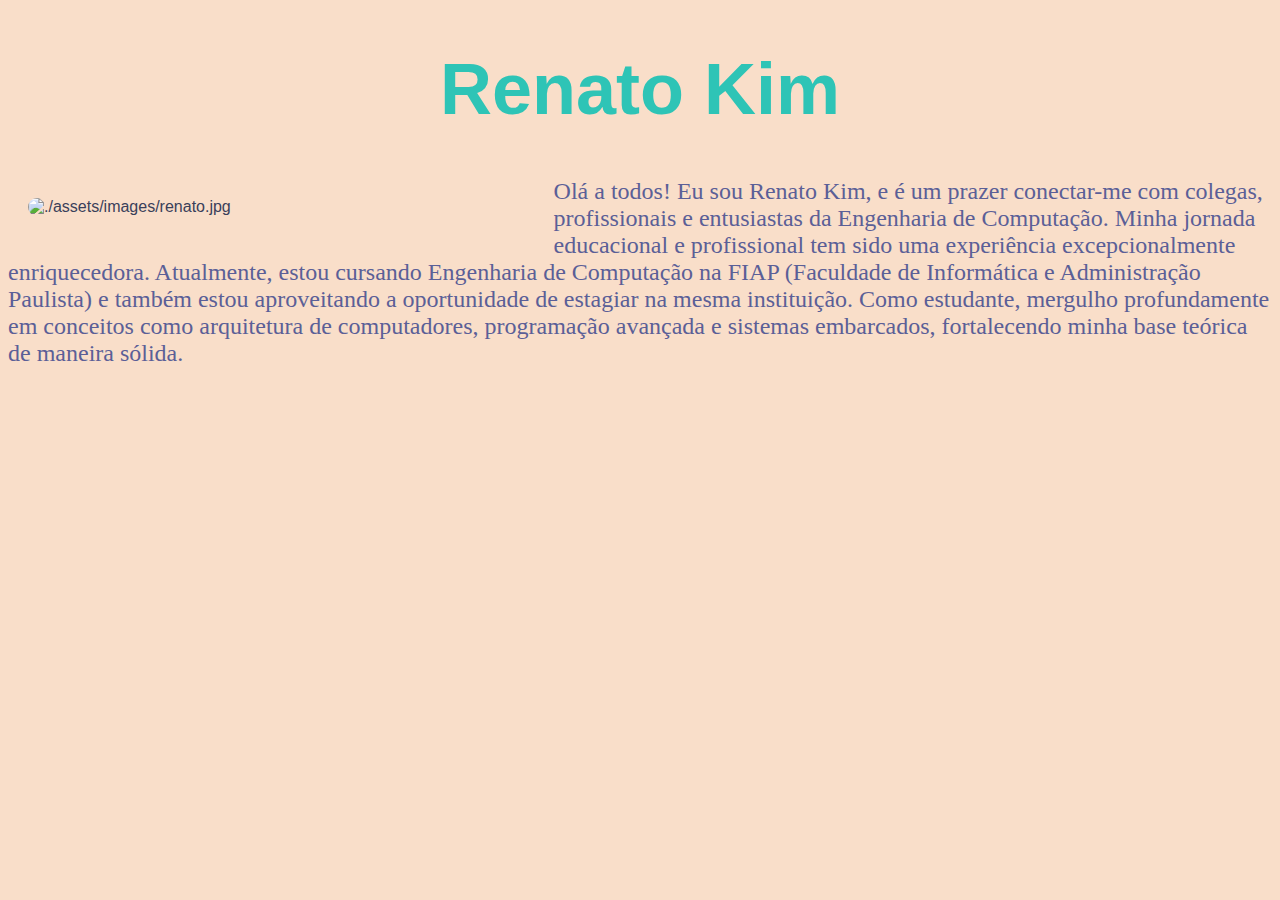
==== portfoliokim.html @ ac8f3348 "a" ====
<!DOCTYPE html>
<html lang="en">
<head>
    <meta charset="UTF-8">
    <meta name="viewport" content="width=device-width, initial-scale=1.0">
    <title>Renato Kim</title>
    <link rel="stylesheet" href="./assets/css/style.css">
</head>
<body>
    <h1>Renato Kim</h1>

    <div class ='columnL'>
        <img src="" alt="./assets/images/renato.jpg">
    </div>

    <p>
        Olá a todos! Eu sou Renato Kim, e é um prazer conectar-me com colegas, profissionais e entusiastas da Engenharia de Computação. Minha jornada educacional e profissional tem sido uma experiência excepcionalmente enriquecedora.

        Atualmente, estou cursando Engenharia de Computação na FIAP (Faculdade de Informática e Administração Paulista) e também estou aproveitando a oportunidade de estagiar na mesma instituição. Como estudante, mergulho profundamente em conceitos como arquitetura de computadores, programação avançada e sistemas embarcados, fortalecendo minha base teórica de maneira sólida.
    </p>
    
</body>
</html>
---- assets/css/style.css ----
img{
    display: block;
    max-width: 100%;
    border-radius: 20px;
    margin: 0px;
}

h1 {
    font-family: Verdana, Geneva, Tahoma, sans-serif;
    font-weight: 800;
    font-size: 72px;
    color: #2EC4B6;
    text-align: center;
}

h2 {
    font-family: Verdana, Geneva, Tahoma, sans-serif;
    font-weight: 600;
    font-size: 48px;
    color: #2EC4B6;
}

h3 {
    font-family: Verdana, Geneva, Tahoma, sans-serif;
    font-weight: 500;
    font-size: 48px;
    color: #2EC4B6;
}

h4 {
    font-family: Verdana, Geneva, Tahoma, sans-serif;
    font-weight: 500;
    font-size: 48px;
    color: #2EC4B6;
}

h5 {
    text-align: center;
    font-family: Verdana, Geneva, Tahoma, sans-serif;
    font-weight: 500;
    font-size: 48px;
    color: #2EC4B6;
}

h6 {
    font-family: Verdana, Geneva, Tahoma, sans-serif;
    font-weight: 400;
    font-size: 36px;
    color: #2EC4B6;
}


body {
    background-color: #F9DEC9;
    font-family: 'Lexend Deca', sans-serif;
    color: #3A405A;
}

p {
    font-family: 'Times New Roman', Times, serif;
    font-weight: 300;
    font-size: 24px;
    color : #5B5F97;
}

ol {
    font-family: 'Verdana, Geneva, Tahoma, sans-serif';
    font-weight: 400;
    font-size: 24px;
    color: #2EC4B6;
}

ul {
    font-family: 'Times New Roman', Times, serif;
    font-weight: 200;
    font-size: 24px;
    color : #5B5F97;    
}

.column {
    float: right;
    width: 40%;
    padding: 0px;
    margin: 20px;
}

.columnL {
    float: left;
    width: 40%;
    padding: 0px;
    margin: 20px;
}

.coluna {
    display: flex;
    justify-content: space-around;
    margin: 5vh auto;
    width: 70%;
 }
 
 .imagens{
     width: 45%;
     border-radius: 20px;
 }
.text {
    display: flex;
    justify-content: space-around;
    align-items: center;
    font-family: 'Times New Roman', Times, serif;
    font-weight: 150;
    font-size: 24px;
    color: #5B5F97;
    margin: 20px;

}

.nameProfile{
    text-align: center;
}

.links{
    margin-top: 20px;
}

.link{
    text-decoration: none;
    text-align: center;
    display: block;
    color: #5B5F97;
}

.link:hover{
    color: aliceblue;
}

.imagenProfile{
    width: 300px;
    height: 400px;
    object-fit: cover;
}
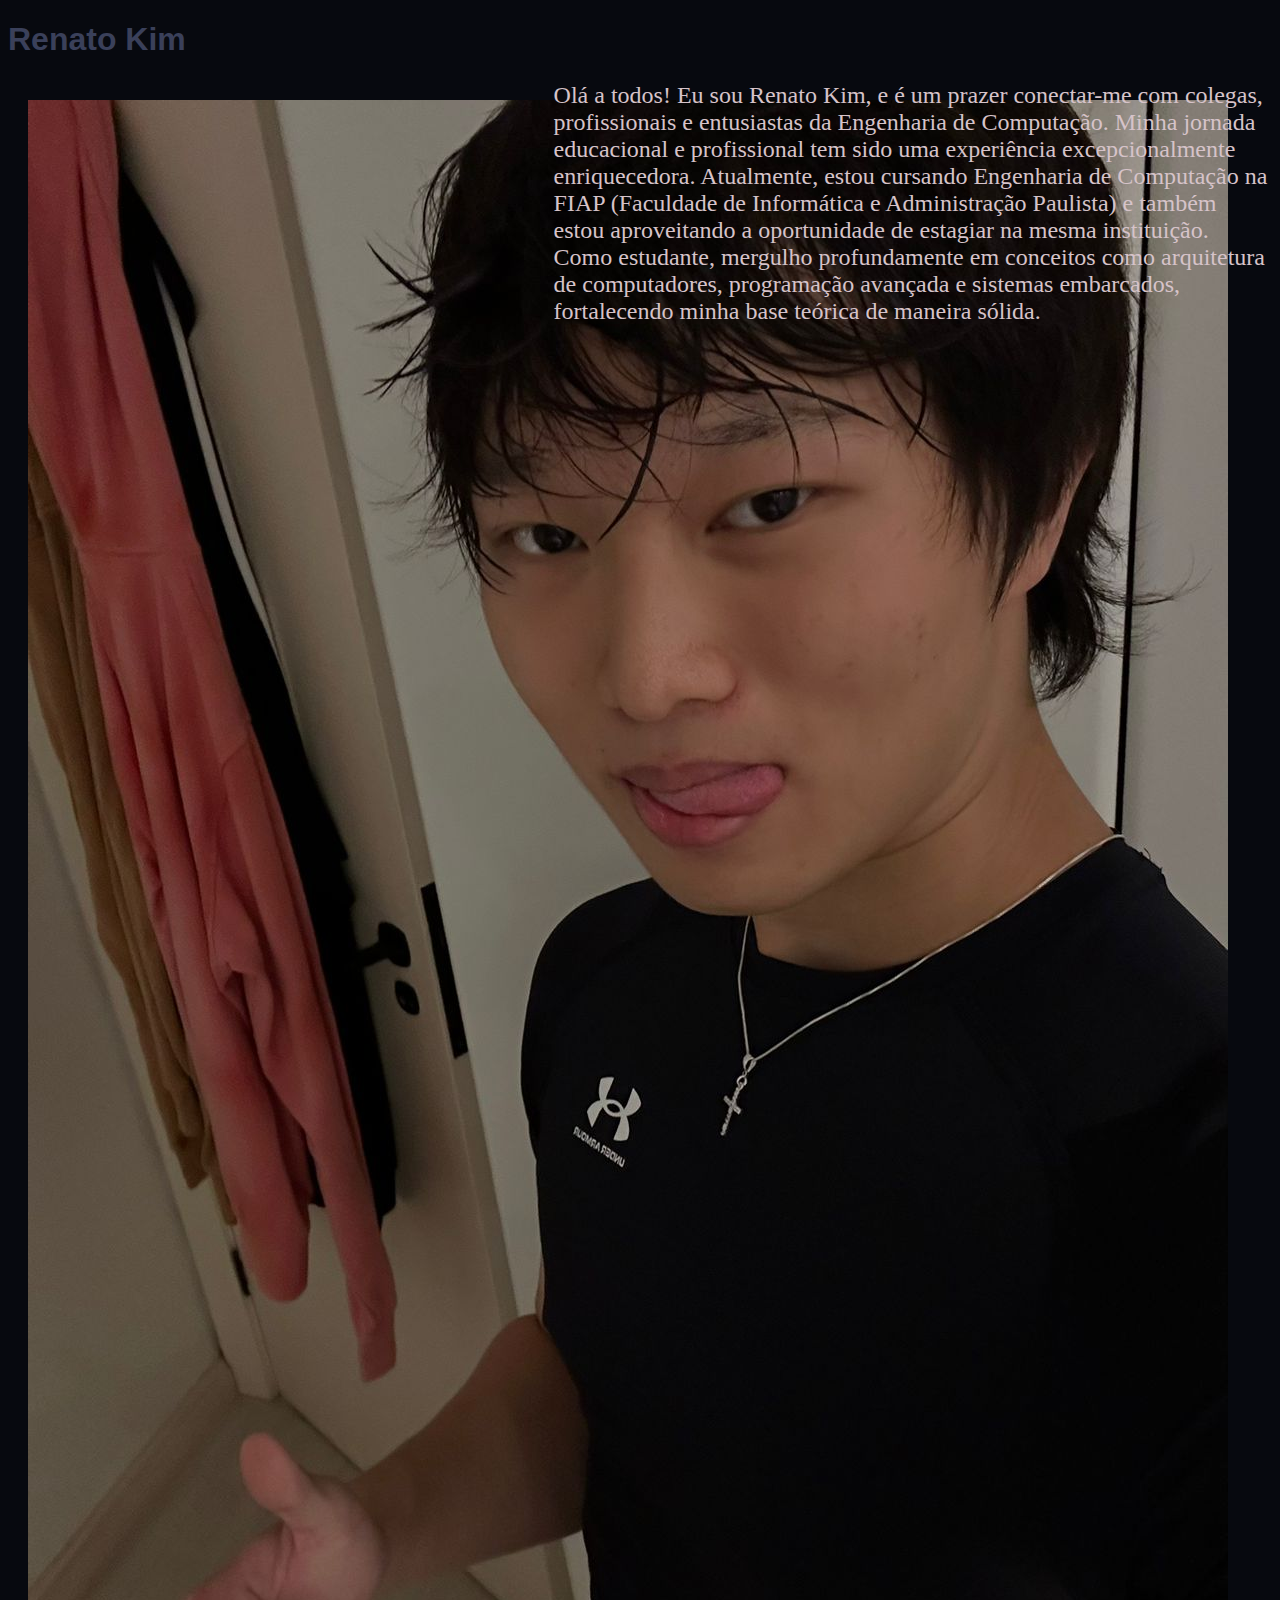
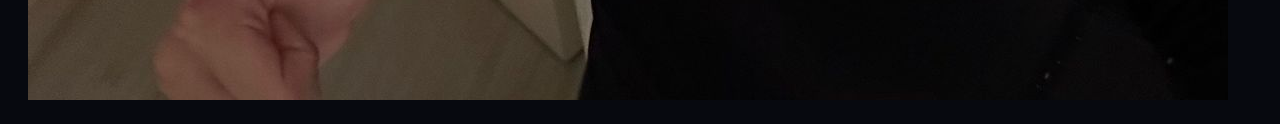
==== commit 7d5c1341: "a" ====
--- a/portfoliokim.html
+++ b/portfoliokim.html
@@ -4,20 +4,20 @@
     <meta charset="UTF-8">
     <meta name="viewport" content="width=device-width, initial-scale=1.0">
     <title>Renato Kim</title>
-    <link rel="stylesheet" href="./assets/css/style.css">
+    <link rel="stylesheet" href="./assets/css/styleportfolio.css">
 </head>
 <body>
     <h1>Renato Kim</h1>
 
-    <div class ='columnL'>
-        <img src="" alt="./assets/images/renato.jpg">
+    <div class ='redondo'>
+        <img src="./assets/images/r.png" alt="">
     </div>
 
-    <p>
-        Olá a todos! Eu sou Renato Kim, e é um prazer conectar-me com colegas, profissionais e entusiastas da Engenharia de Computação. Minha jornada educacional e profissional tem sido uma experiência excepcionalmente enriquecedora.
+        <p>
+            Olá a todos! Eu sou Renato Kim, e é um prazer conectar-me com colegas, profissionais e entusiastas da Engenharia de Computação. Minha jornada educacional e profissional tem sido uma experiência excepcionalmente enriquecedora.
 
-        Atualmente, estou cursando Engenharia de Computação na FIAP (Faculdade de Informática e Administração Paulista) e também estou aproveitando a oportunidade de estagiar na mesma instituição. Como estudante, mergulho profundamente em conceitos como arquitetura de computadores, programação avançada e sistemas embarcados, fortalecendo minha base teórica de maneira sólida.
-    </p>
+            Atualmente, estou cursando Engenharia de Computação na FIAP (Faculdade de Informática e Administração Paulista) e também estou aproveitando a oportunidade de estagiar na mesma instituição. Como estudante, mergulho profundamente em conceitos como arquitetura de computadores, programação avançada e sistemas embarcados, fortalecendo minha base teórica de maneira sólida.
+        </p>
     
 </body>
 </html>--- a/assets/css/styleportfolio.css
+++ b/assets/css/styleportfolio.css
@@ -0,0 +1,21 @@
+.redondo {
+    float: left;
+    width: 40%;
+    padding: 0px;
+    margin: 20px;
+    border-radius: 20px;
+    height: 30%;
+}
+
+body {
+    background-color: #07090F;
+    font-family: 'Lexend Deca', sans-serif;
+    color: #3A405A;
+}
+
+p {
+    font-family: Georgia, 'Times New Roman', Times, serif;
+    font-weight: 400;
+    font-size: 24px;
+    color: #D6C3C9;
+}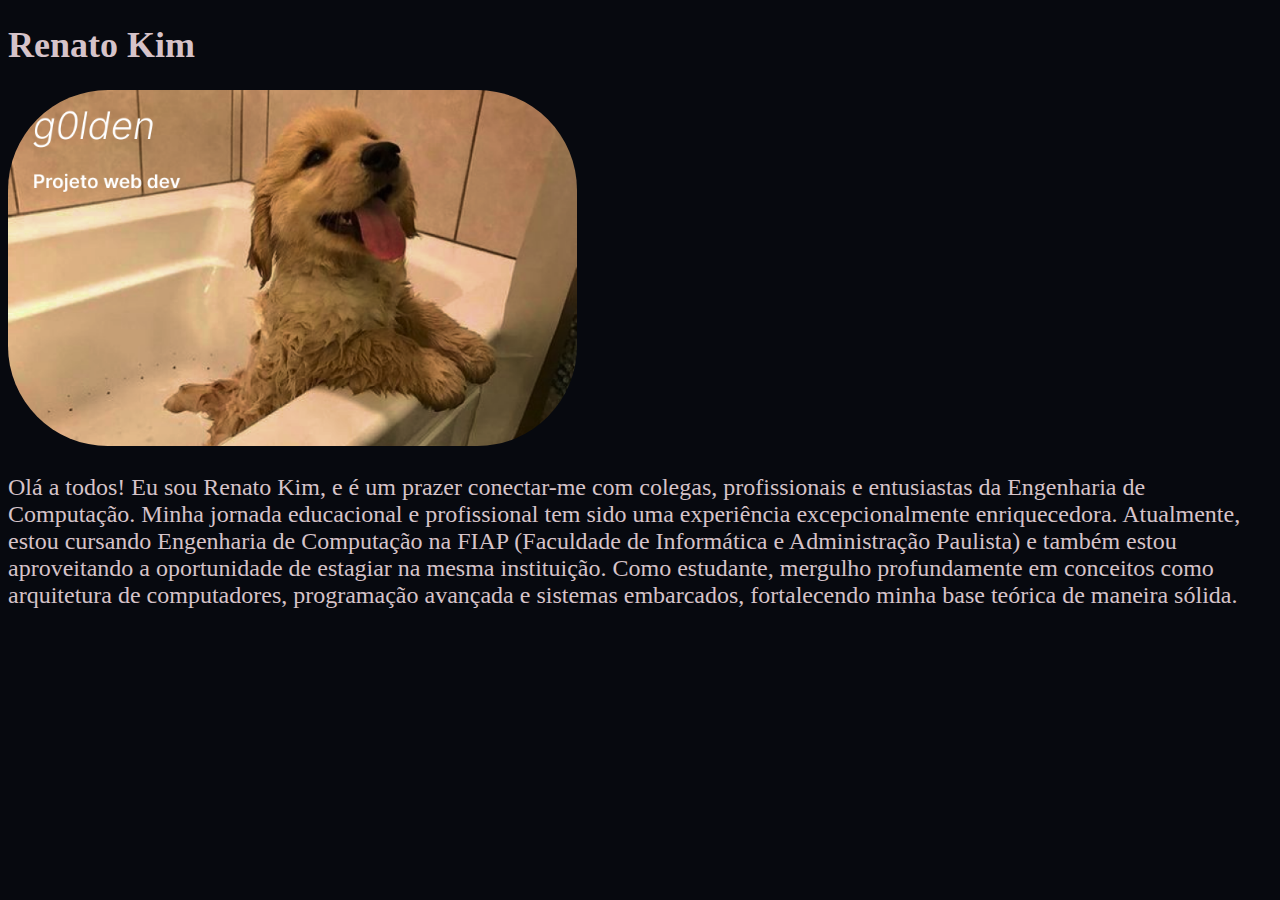
==== commit b7119461: "a" ====
--- a/portfoliokim.html
+++ b/portfoliokim.html
@@ -9,8 +9,8 @@
 <body>
     <h1>Renato Kim</h1>
 
-    <div class ='redondo'>
-        <img src="./assets/images/r.png" alt="">
+    <div class ="column">
+        <img class="img" src="./assets/images/g0lden_.png" alt="">
     </div>
 
         <p>
--- a/assets/css/styleportfolio.css
+++ b/assets/css/styleportfolio.css
@@ -1,10 +1,13 @@
-.redondo {
+img {
+    width: 45%;
+    border-radius: 100px;
+}
+
+column {
     float: left;
     width: 40%;
     padding: 0px;
     margin: 20px;
-    border-radius: 20px;
-    height: 30%;
 }
 
 body {
@@ -18,4 +21,11 @@
     font-weight: 400;
     font-size: 24px;
     color: #D6C3C9;
+}
+
+h1 {
+    font-family: Georgia, 'Times New Roman', Times, serif;
+    font-weight: 600;
+    font-size: 36px;
+    color: #D6C3C9;
 }